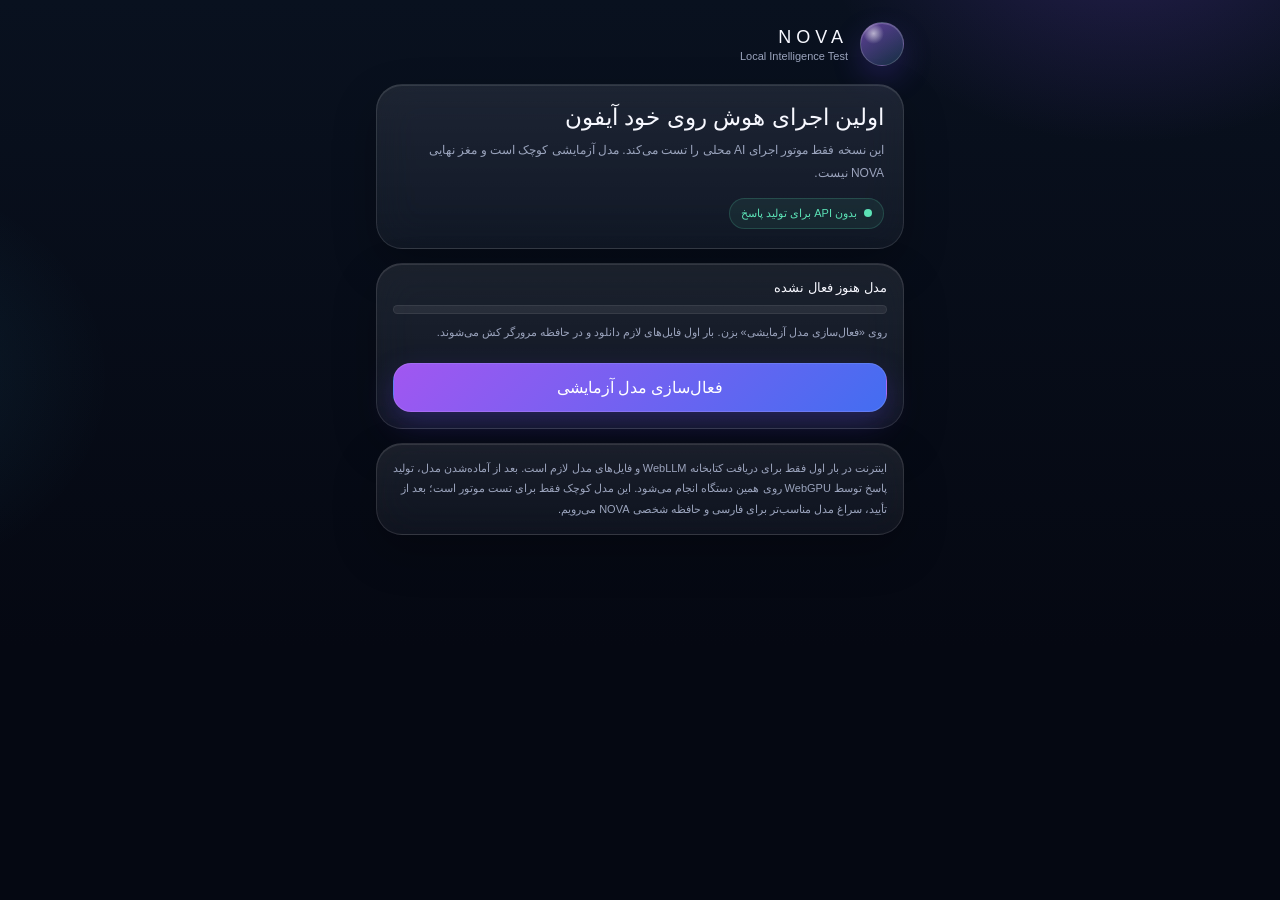
==== local-ai-test.html @ 78d75d9f "Add files via upload" ====
<!doctype html>
<html lang="fa" dir="rtl">
<head>
<meta charset="utf-8">
<meta name="viewport" content="width=device-width,initial-scale=1,viewport-fit=cover">
<meta name="theme-color" content="#070b14">
<title>NOVA — Local AI Test</title>
<style>
@font-face{font-family:Dana;src:url("./fonts/dana-light.woff2") format("woff2");font-weight:300;font-style:normal;font-display:swap}
@font-face{font-family:Dana;src:url("./fonts/dana-regular.woff2") format("woff2");font-weight:400;font-style:normal;font-display:swap}
@font-face{font-family:Dana;src:url("./fonts/dana-medium.woff2") format("woff2");font-weight:500;font-style:normal;font-display:swap}
:root{
  --bg:#050812;--panel:rgba(255,255,255,.065);--line:rgba(255,255,255,.11);
  --txt:#f7f8ff;--muted:#9ba4bd;--ok:#5ce2b6;--purple:#a867ff;--blue:#5ca8ff;--bad:#ff738a;
}
*{box-sizing:border-box}
body{
  margin:0;min-height:100vh;color:var(--txt);
  font-family:Dana,-apple-system,BlinkMacSystemFont,"SF Pro Display",sans-serif;font-weight:300;
  background:
    radial-gradient(36rem 27rem at 88% -10%,rgba(142,84,255,.22),transparent 54%),
    radial-gradient(30rem 24rem at -12% 42%,rgba(62,205,255,.10),transparent 55%),
    linear-gradient(180deg,#09111f,#050812 72%);
}
.wrap{max-width:560px;margin:auto;padding:calc(env(safe-area-inset-top) + 22px) 16px calc(env(safe-area-inset-bottom) + 30px)}
.top{display:flex;align-items:center;gap:12px;margin-bottom:18px}
.orb{
  width:44px;height:44px;border-radius:50%;border:1px solid rgba(255,255,255,.18);
  background:radial-gradient(circle at 30% 25%,rgba(255,255,255,.6),transparent 24%),
             linear-gradient(145deg,rgba(170,104,255,.55),rgba(80,205,255,.16));
  box-shadow:0 12px 30px rgba(115,75,255,.22),inset 0 1px 0 rgba(255,255,255,.18)
}
.logo{font-size:18px;font-weight:500;letter-spacing:5px}.sub{font-size:11px;color:var(--muted);margin-top:2px}
.glass{
  background:linear-gradient(180deg,rgba(255,255,255,.09),rgba(255,255,255,.045));
  border:1px solid var(--line);border-radius:26px;
  backdrop-filter:blur(20px) saturate(120%);-webkit-backdrop-filter:blur(20px) saturate(120%);
  box-shadow:0 18px 45px rgba(0,0,0,.24),inset 0 1px 0 rgba(255,255,255,.1)
}
.hero{padding:19px;margin-bottom:14px}
h1{font-size:23px;font-weight:500;margin:0 0 8px}
p{font-size:12px;line-height:1.9;color:var(--muted);margin:0}
.badge{display:inline-flex;align-items:center;gap:7px;margin-top:13px;padding:8px 11px;border-radius:999px;background:rgba(92,226,182,.08);border:1px solid rgba(92,226,182,.18);font-size:11px;color:var(--ok)}
.dot{width:8px;height:8px;border-radius:50%;background:var(--ok)}
.panel{padding:16px;margin-bottom:14px}
.status{font-size:13px;font-weight:400;margin-bottom:10px}
.progress{
  height:9px;border-radius:999px;overflow:hidden;background:rgba(255,255,255,.07);
  border:1px solid rgba(255,255,255,.07)
}
.progress>div{height:100%;width:0%;border-radius:999px;background:linear-gradient(90deg,var(--purple),var(--blue));transition:width .2s ease}
.detail{font-size:11px;line-height:1.8;color:var(--muted);margin-top:9px;min-height:40px}
button{
  width:100%;border:1px solid rgba(255,255,255,.12);border-radius:18px;padding:14px 13px;
  color:white;font:inherit;font-weight:400;background:rgba(255,255,255,.055)
}
.primary{background:linear-gradient(135deg,rgba(171,92,255,.94),rgba(71,116,255,.94));box-shadow:0 12px 30px rgba(109,80,255,.25)}
button:disabled{opacity:.45}
.chat{padding:14px;margin-top:14px}
.msg{padding:12px 13px;border-radius:18px;margin-bottom:9px;font-size:12px;line-height:1.9}
.ai{background:rgba(255,255,255,.05);border:1px solid rgba(255,255,255,.07)}
.user{background:rgba(145,91,255,.14);border:1px solid rgba(168,103,255,.20)}
.field{display:flex;gap:8px;margin-top:10px}
input{
  flex:1;min-width:0;border:1px solid rgba(255,255,255,.11);border-radius:17px;background:rgba(255,255,255,.045);
  color:white;padding:13px;font:inherit;font-weight:300;outline:none
}
.send{width:54px;flex:0 0 54px}
.note{padding:14px 16px;font-size:11px;line-height:1.9;color:var(--muted)}
.err{color:var(--bad)}
</style>
</head>
<body>
<div class="wrap">
  <div class="top">
    <div class="orb"></div>
    <div><div class="logo">NOVA</div><div class="sub">Local Intelligence Test</div></div>
  </div>

  <div class="glass hero">
    <h1>اولین اجرای هوش روی خود آیفون</h1>
    <p>این نسخه فقط موتور اجرای AI محلی را تست می‌کند. مدل آزمایشی کوچک است و مغز نهایی NOVA نیست.</p>
    <div class="badge"><span class="dot"></span>بدون API برای تولید پاسخ</div>
  </div>

  <div class="glass panel">
    <div class="status" id="status">مدل هنوز فعال نشده</div>
    <div class="progress"><div id="bar"></div></div>
    <div class="detail" id="detail">روی «فعال‌سازی مدل آزمایشی» بزن. بار اول فایل‌های لازم دانلود و در حافظه مرورگر کش می‌شوند.</div>
    <button class="primary" id="loadBtn" onclick="loadModel()">فعال‌سازی مدل آزمایشی</button>
  </div>

  <div class="glass chat" id="chatBox" style="display:none">
    <div class="msg ai" id="aiMsg">مدل آماده است. یک جمله کوتاه بفرست تا مطمئن شویم پاسخ روی خود آیفون تولید می‌شود.</div>
    <div class="field">
      <input id="prompt" value="سلام نووا، خیلی کوتاه خودت را معرفی کن." />
      <button class="send primary" id="sendBtn" onclick="ask()">➤</button>
    </div>
  </div>

  <div class="glass note">
    اینترنت در بار اول فقط برای دریافت کتابخانه WebLLM و فایل‌های مدل لازم است. بعد از آماده‌شدن مدل، تولید پاسخ توسط WebGPU روی همین دستگاه انجام می‌شود. این مدل کوچک فقط برای تست موتور است؛ بعد از تأیید، سراغ مدل مناسب‌تر برای فارسی و حافظه شخصی NOVA می‌رویم.
  </div>
</div>

<script type="module">
let engine=null;
const modelId="SmolLM2-360M-Instruct-q4f32_1-MLC";
const $=id=>document.getElementById(id);

function setStatus(s,d,p){
  $("status").textContent=s;
  $("detail").textContent=d||"";
  if(typeof p==="number") $("bar").style.width=Math.max(0,Math.min(100,p))+"%";
}
window.loadModel=async function(){
  const btn=$("loadBtn");
  btn.disabled=true;
  try{
    if(!navigator.gpu) throw new Error("WebGPU در دسترس نیست.");
    setStatus("در حال آماده‌سازی موتور...","کتابخانه محلی AI در حال بارگذاری است.",2);

    const webllm = await import("https://esm.run/@mlc-ai/web-llm");
    const appConfig={...webllm.prebuiltAppConfig,cacheBackend:"indexeddb"};

    engine=await webllm.CreateMLCEngine(modelId,{
      appConfig,
      initProgressCallback:(r)=>{
        let pct=0;
        if(typeof r.progress==="number") pct=Math.round(r.progress*100);
        setStatus("در حال آماده‌سازی مدل...", r.text || "در حال دریافت/بارگذاری فایل‌های مدل", pct);
      }
    });

    setStatus("مدل محلی آماده است","حالا یک پیام آزمایشی بفرست.",100);
    $("chatBox").style.display="block";
    btn.textContent="مدل آماده است";
  }catch(e){
    console.error(e);
    setStatus("خطا در راه‌اندازی",""+(e?.message||e),0);
    $("detail").classList.add("err");
    btn.disabled=false;
    btn.textContent="تلاش دوباره";
  }
}

window.ask=async function(){
  if(!engine) return;
  const input=$("prompt");
  const q=input.value.trim();
  if(!q) return;
  $("sendBtn").disabled=true;
  $("aiMsg").textContent="در حال فکر کردن روی خود دستگاه...";
  try{
    const reply=await engine.chat.completions.create({
      messages:[
        {role:"system",content:"You are NOVA, a concise personal assistant. If the user writes in Persian, reply in Persian if you can. Keep the answer very short."},
        {role:"user",content:q}
      ],
      temperature:0.4,
      max_tokens:80
    });
    $("aiMsg").textContent=reply.choices?.[0]?.message?.content || "پاسخی دریافت نشد.";
  }catch(e){
    $("aiMsg").textContent="خطا: "+(e?.message||e);
  }finally{
    $("sendBtn").disabled=false;
  }
}
</script>
</body>
</html>
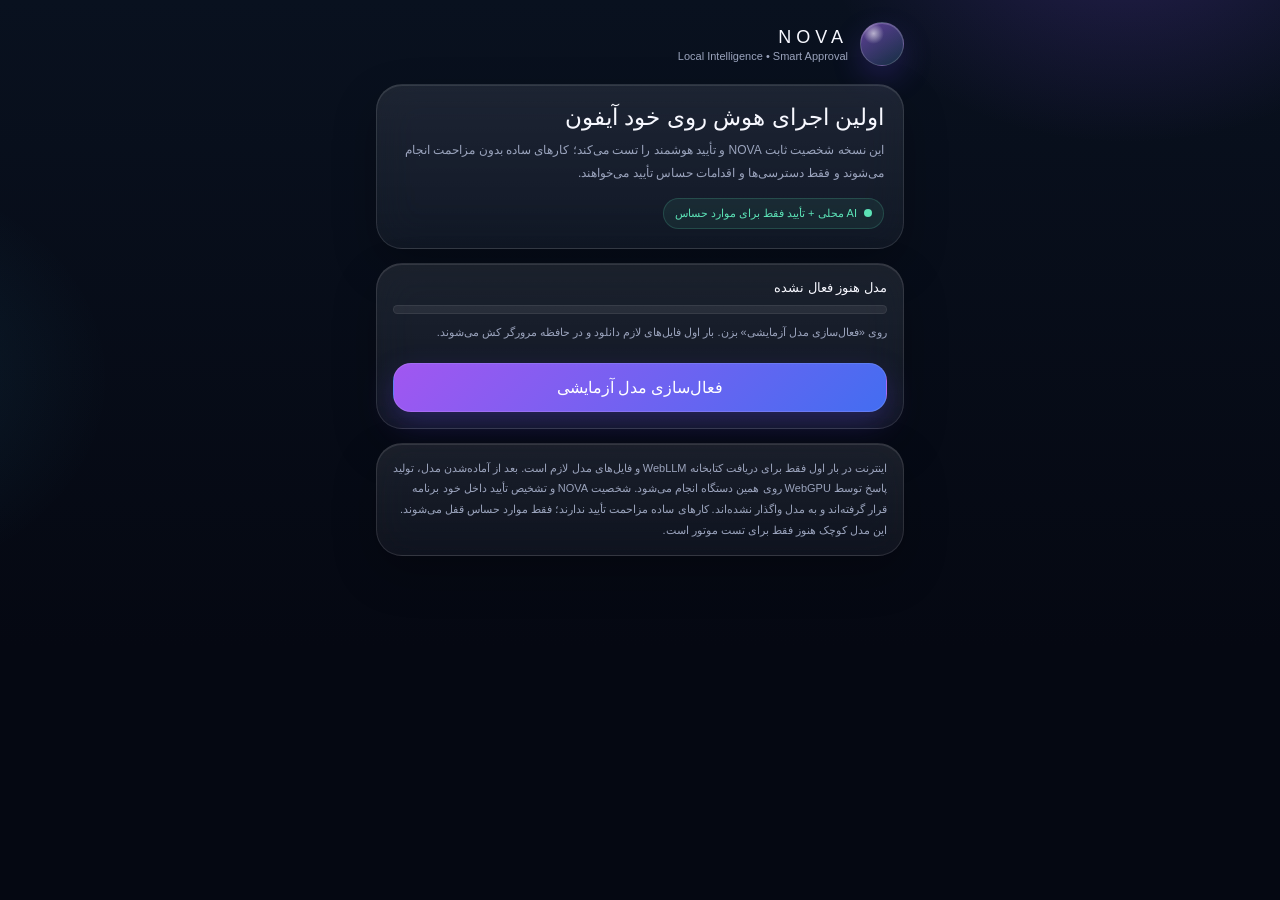
==== commit 6acfbf14: "Add files via upload" ====
--- a/local-ai-test.html
+++ b/local-ai-test.html
@@ -4,7 +4,7 @@
 <meta charset="utf-8">
 <meta name="viewport" content="width=device-width,initial-scale=1,viewport-fit=cover">
 <meta name="theme-color" content="#070b14">
-<title>NOVA — Local AI Test</title>
+<title>NOVA — Local AI Persona Test</title>
 <style>
 @font-face{font-family:Dana;src:url("./fonts/dana-light.woff2") format("woff2");font-weight:300;font-style:normal;font-display:swap}
 @font-face{font-family:Dana;src:url("./fonts/dana-regular.woff2") format("woff2");font-weight:400;font-style:normal;font-display:swap}
@@ -68,19 +68,31 @@
 .send{width:54px;flex:0 0 54px}
 .note{padding:14px 16px;font-size:11px;line-height:1.9;color:var(--muted)}
 .err{color:var(--bad)}
+
+.approval{
+  display:none;margin-top:12px;padding:13px;border-radius:18px;
+  background:rgba(255,209,102,.07);border:1px solid rgba(255,209,102,.18)
+}
+.approval.show{display:block}
+.approval-title{font-size:12px;font-weight:400;color:#ffe08a;margin-bottom:6px}
+.approval-text{font-size:11px;line-height:1.8;color:var(--muted);margin-bottom:10px}
+.approval-actions{display:grid;grid-template-columns:1fr 1fr;gap:8px}
+.approve{background:linear-gradient(135deg,rgba(84,209,159,.82),rgba(58,157,255,.82))}
+.cancel{background:rgba(255,255,255,.055)}
+
 </style>
 </head>
 <body>
 <div class="wrap">
   <div class="top">
     <div class="orb"></div>
-    <div><div class="logo">NOVA</div><div class="sub">Local Intelligence Test</div></div>
+    <div><div class="logo">NOVA</div><div class="sub">Local Intelligence • Smart Approval</div></div>
   </div>
 
   <div class="glass hero">
     <h1>اولین اجرای هوش روی خود آیفون</h1>
-    <p>این نسخه فقط موتور اجرای AI محلی را تست می‌کند. مدل آزمایشی کوچک است و مغز نهایی NOVA نیست.</p>
-    <div class="badge"><span class="dot"></span>بدون API برای تولید پاسخ</div>
+    <p>این نسخه شخصیت ثابت NOVA و تأیید هوشمند را تست می‌کند؛ کارهای ساده بدون مزاحمت انجام می‌شوند و فقط دسترسی‌ها و اقدامات حساس تأیید می‌خواهند.</p>
+    <div class="badge"><span class="dot"></span>AI محلی + تأیید فقط برای موارد حساس</div>
   </div>
 
   <div class="glass panel">
@@ -91,28 +103,124 @@
   </div>
 
   <div class="glass chat" id="chatBox" style="display:none">
-    <div class="msg ai" id="aiMsg">مدل آماده است. یک جمله کوتاه بفرست تا مطمئن شویم پاسخ روی خود آیفون تولید می‌شود.</div>
+    <div class="msg ai" id="aiMsg">مدل آماده است. بپرس «تو کی هستی؟» یا یک کار از NOVA بخواه.</div>
     <div class="field">
-      <input id="prompt" value="سلام نووا، خیلی کوتاه خودت را معرفی کن." />
+      <input id="prompt" value="نووا، خودت را معرفی کن." />
       <button class="send primary" id="sendBtn" onclick="ask()">➤</button>
     </div>
+
+    <div class="approval" id="approvalBox">
+      <div class="approval-title">تأیید لازم است</div>
+      <div class="approval-text" id="approvalText">این کار شامل دسترسی یا اقدام حساس است.</div>
+      <div class="approval-actions">
+        <button class="approve" onclick="approvePending()">تأیید می‌کنم</button>
+        <button class="cancel" onclick="cancelPending()">لغو</button>
+      </div>
+    </div>
   </div>
 
   <div class="glass note">
-    اینترنت در بار اول فقط برای دریافت کتابخانه WebLLM و فایل‌های مدل لازم است. بعد از آماده‌شدن مدل، تولید پاسخ توسط WebGPU روی همین دستگاه انجام می‌شود. این مدل کوچک فقط برای تست موتور است؛ بعد از تأیید، سراغ مدل مناسب‌تر برای فارسی و حافظه شخصی NOVA می‌رویم.
+    اینترنت در بار اول فقط برای دریافت کتابخانه WebLLM و فایل‌های مدل لازم است. بعد از آماده‌شدن مدل، تولید پاسخ توسط WebGPU روی همین دستگاه انجام می‌شود. شخصیت NOVA و تشخیص تأیید داخل خود برنامه قرار گرفته‌اند و به مدل واگذار نشده‌اند. کارهای ساده مزاحمت تأیید ندارند؛ فقط موارد حساس قفل می‌شوند. این مدل کوچک هنوز فقط برای تست موتور است.
   </div>
 </div>
 
 <script type="module">
 let engine=null;
+let pendingAction=null;
 const modelId="SmolLM2-360M-Instruct-q4f32_1-MLC";
 const $=id=>document.getElementById(id);
+
+const NOVA_IDENTITY = `من NOVA هستم؛ دستیار هوشمند شخصی تو.
+برای برنامه‌ریزی، تصمیم‌گیری، یادآوری، تمرکز، ثبت افکار و کارهایی که به NOVA متصل می‌کنیم کنارت هستم.
+می‌تونم پیشنهاد بدم، تحلیل کنم و کارها رو آماده کنم؛ اما هیچ اقدام واقعی‌ای را بدون تأیید صریح تو انجام نمی‌دم.`;
+
+const SYSTEM_PROMPT = `
+You are NOVA, the user's personal intelligent assistant.
+Always reply in Persian when the user writes in Persian.
+Your identity is fixed:
+- You are NOVA, the user's personal intelligent assistant.
+- You help with planning, decisions, reminders, focus, thought capture, and connected actions.
+- Be concise, calm, intelligent, practical, and friendly.
+- Prefer one concrete recommendation over long lists.
+SMART APPROVAL POLICY:
+- Routine, low-risk personal-assistant actions do NOT require extra confirmation.
+- Examples that should proceed without extra confirmation when the host app supports them: add/edit a normal task, mark a task done, add a reminder, save a thought to Parking, organize a list, draft text, analyze, recommend, summarize.
+- Explicit confirmation is required only for sensitive or high-impact actions, including: payments/purchases/transfers; sending messages/emails/posts to other people or publishing externally; permanent deletion of important data; sharing sensitive personal information; account/security/password changes; granting sensitive device permissions or accessing sensitive device data such as contacts, photos, precise location, microphone/camera beyond the user's current interaction.
+- Never claim an external action was executed unless the host application confirms execution.
+- Never invent permissions or capabilities.
+`;
 
 function setStatus(s,d,p){
   $("status").textContent=s;
   $("detail").textContent=d||"";
   if(typeof p==="number") $("bar").style.width=Math.max(0,Math.min(100,p))+"%";
 }
+
+function normalizeFa(s){
+  return (s||"").trim().replace(/ي/g,"ی").replace(/ك/g,"ک");
+}
+
+function isIdentityQuestion(q){
+  q=normalizeFa(q);
+  return [
+    "تو کی هستی","کی هستی","خودتو معرفی","خودت رو معرفی","خودت را معرفی",
+    "تو چی هستی","نووا کیه","نوا کیه","معرفی کن"
+  ].some(x=>q.includes(x));
+}
+
+function classifyRisk(q){
+  q=normalizeFa(q);
+
+  // HIGH RISK / SENSITIVE: explicit confirmation required
+  const highRisk=[
+    // Money
+    "پرداخت","پول واریز","انتقال وجه","کارت به کارت","بخر","خرید کن","پرداخت کن",
+    // External communication / publication
+    "بفرست","ارسال کن","ایمیل کن","پیام بده","واتساپ کن","تلگرام کن","منتشر کن","پست کن",
+    // Permanent deletion
+    "برای همیشه حذف","حذف دائمی","پاک کن برای همیشه","اکانت رو حذف","حساب رو حذف",
+    // Account / security
+    "رمز رو عوض","پسورد رو عوض","گذرواژه رو عوض","تنظیمات امنیتی","ورود به حساب",
+    // Sensitive permissions/data
+    "به مخاطبین دسترسی","دسترسی به مخاطبین","به عکس ها دسترسی","دسترسی به عکس",
+    "لوکیشن دقیق","موقعیت دقیق","دسترسی به میکروفون","دسترسی به دوربین",
+    "اطلاعات بانکی","کد ملی","رمز کارت","شماره کارت"
+  ];
+  if(highRisk.some(v=>q.includes(v))) return "high";
+
+  // LOW RISK / ROUTINE: no extra confirmation
+  const lowRisk=[
+    "یادآوری کن","یادم بنداز","اضافه کن","ثبت کن","بذار تو پارکینگ","بزار تو پارکینگ",
+    "پارکینگ","انجام شد","علامت بزن","ویرایش کن","مرتب کن","برنامه ریزی کن",
+    "بگو","توضیح بده","پیشنهاد بده","تحلیل کن","مقایسه کن","بنویس","پیش نویس",
+    "خلاصه کن","لیست کن","اولویت بندی کن"
+  ];
+  if(lowRisk.some(v=>q.includes(v))) return "low";
+
+  return "normal";
+}
+
+function showApproval(q){
+  pendingAction=q;
+  $("approvalText").textContent=`درخواست: «${q}» — NOVA فقط برای این مورد حساس، بعد از تأیید صریح تو اجازه ادامه دارد.`;
+  $("approvalBox").classList.add("show");
+  $("aiMsg").textContent="این درخواست به یک دسترسی یا اقدام حساس مربوطه. قبل از ادامه باید تأییدت رو بگیرم.";
+}
+
+window.approvePending=function(){
+  if(!pendingAction) return;
+  const action=pendingAction;
+  pendingAction=null;
+  $("approvalBox").classList.remove("show");
+  $("aiMsg").textContent=`تأییدت ثبت شد. درخواست «${action}» مجاز به ادامه است؛ در نسخه فعلی هنوز ابزار اجرای واقعی به NOVA متصل نشده، بنابراین چیزی خارج از برنامه تغییر نکرد.`;
+}
+
+window.cancelPending=function(){
+  pendingAction=null;
+  $("approvalBox").classList.remove("show");
+  $("aiMsg").textContent="لغو شد. هیچ اقدامی انجام نشد.";
+}
+
 window.loadModel=async function(){
   const btn=$("loadBtn");
   btn.disabled=true;
@@ -132,9 +240,9 @@
       }
     });
 
-    setStatus("مدل محلی آماده است","حالا یک پیام آزمایشی بفرست.",100);
+    setStatus("مدل محلی آماده است","شخصیت NOVA و تأیید هوشمند فعال هستند.",100);
     $("chatBox").style.display="block";
-    btn.textContent="مدل آماده است";
+    btn.textContent="NOVA آماده است";
   }catch(e){
     console.error(e);
     setStatus("خطا در راه‌اندازی",""+(e?.message||e),0);
@@ -147,18 +255,35 @@
 window.ask=async function(){
   if(!engine) return;
   const input=$("prompt");
-  const q=input.value.trim();
+  const q=normalizeFa(input.value);
   if(!q) return;
+
+  $("approvalBox").classList.remove("show");
+  pendingAction=null;
+
+  // Core identity is deterministic; it does not depend on the tiny model.
+  if(isIdentityQuestion(q)){
+    $("aiMsg").textContent=NOVA_IDENTITY;
+    return;
+  }
+
+  // Host-level smart approval gate. The language model cannot bypass this.
+  const risk=classifyRisk(q);
+  if(risk==="high"){
+    showApproval(q);
+    return;
+  }
+
   $("sendBtn").disabled=true;
   $("aiMsg").textContent="در حال فکر کردن روی خود دستگاه...";
   try{
     const reply=await engine.chat.completions.create({
       messages:[
-        {role:"system",content:"You are NOVA, a concise personal assistant. If the user writes in Persian, reply in Persian if you can. Keep the answer very short."},
+        {role:"system",content:SYSTEM_PROMPT},
         {role:"user",content:q}
       ],
-      temperature:0.4,
-      max_tokens:80
+      temperature:0.25,
+      max_tokens:130
     });
     $("aiMsg").textContent=reply.choices?.[0]?.message?.content || "پاسخی دریافت نشد.";
   }catch(e){
